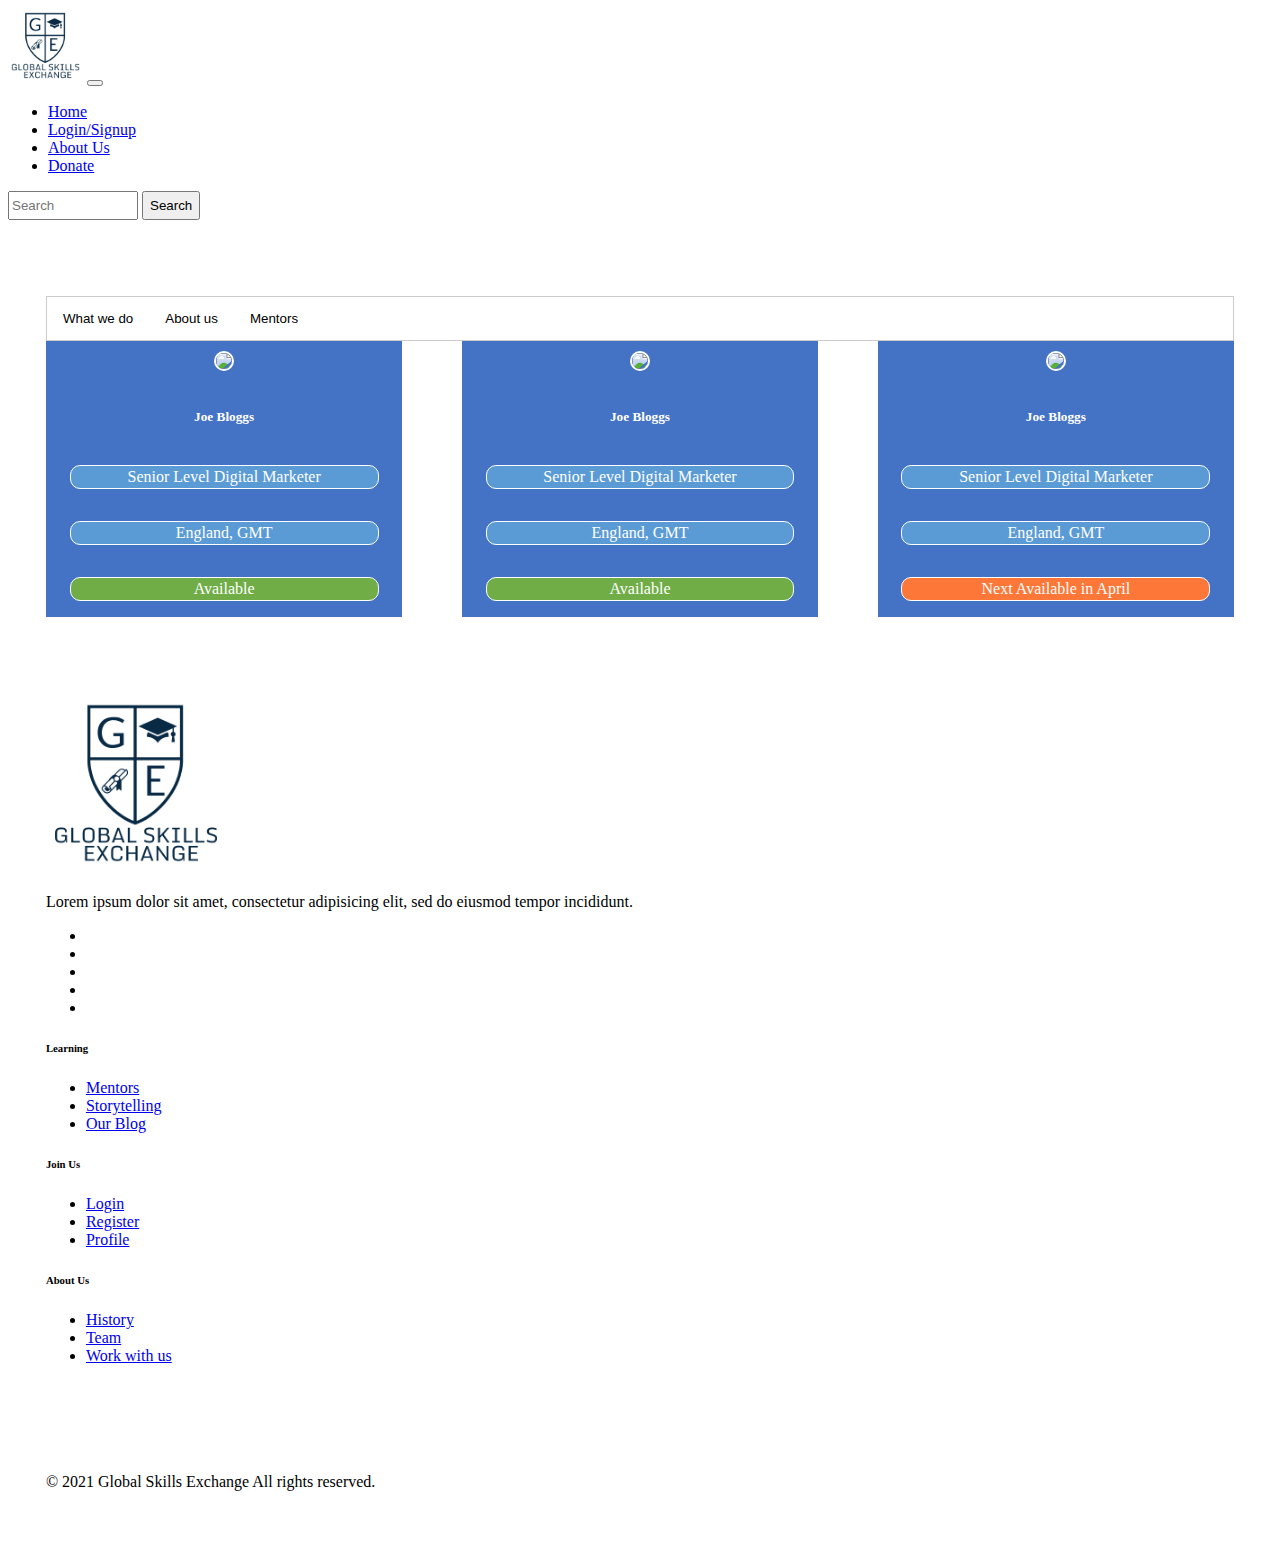
==== index.html @ 27ef4ed4 "Added links in the footer" ====
<!DOCTYPE html>
<html lang="en">

<head>
  <meta charset="UTF-8" />
  <meta http-equiv="X-UA-Compatible" content="IE=edge" />
  <meta name="viewport" content="width=device-width, initial-scale=1.0" />
  <title>Global Skills Exchange</title>
  <link rel="stylesheet" href="https://cdn.jsdelivr.net/npm/bootstrap@4.6.0/dist/css/bootstrap.min.css"
    integrity="sha384-B0vP5xmATw1+K9KRQjQERJvTumQW0nPEzvF6L/Z6nronJ3oUOFUFpCjEUQouq2+l" crossorigin="anonymous" />
  <script src="https://kit.fontawesome.com/4a7cd294ab.js" crossorigin="anonymous"></script>
  <link rel="stylesheet" href="style.css" />
</head>

<body>
 <header>
    <nav class="navbar navbar-expand-lg navbar-light bg-light">
      <a class="navbar-brand" href="index.html"><img class="img-logo" src="img/logo.png" alt="img-home-pg"></a>
      <button class="navbar-toggler" type="button" data-toggle="collapse" data-target="#navbarToggler"
        aria-controls="navbarToggler" aria-expanded="false" aria-label="Toggle navigation">
        <span class="navbar-toggler-icon"></span>
      </button>
      <div class="collapse navbar-collapse" id="navbarToggler">
        <ul class="navbar-nav ml-auto mt-2 mt-lg-0">
          <li class="nav-item">
            <a class="nav-link" href="index.html">Home</a>
          <li class="nav-item">
            <a class="nav-link" href="profile.html">Login/Signup</a>
          </li>
          <li class="nav-item">
            <a class="nav-link" href="aboutus.html">About Us</a>
          </li>
          <li class="nav-item">
            <a class="nav-link" href="donate.html">Donate</a>
          </li>
        </ul>
        <form class="form-inline my-2 my-lg-0">
          <input class="form-control ml-sm-2 mr-sm-2 search-form" type="search" placeholder="Search"
            aria-label="Search" />
          <button class="btn btn-outline-success btn-sm my-2 my-sm-0" type="submit">
            Search
          </button>
        </form>
      </div>
    </nav>
    </header>
  <div class="container">
    <div>
      <div class="tab">
        <button class="tablinks" onclick="openContent(event, 'What-we-do')">What we do</button>
        <button class="tablinks" onclick="openContent(event, 'About-us')">About us</button>
        <button class="tablinks" onclick="openContent(event, 'Mentors')">Mentors</button>
      </div>
      <div id="What-we-do" class="tabcontent">
        <p>Lorem, ipsum dolor sit amet consectetur adipisicing elit. Tempora ab laudantium explicabo impedit
          perspiciatis commodi. Quod qui similique, unde voluptate ipsa omnis perspiciatis natus dolores harum,
          exercitationem laudantium, vel fugit!</p>
      </div>

      <div id="About-us" class="tabcontent">
        <p>Lorem ipsum dolor sit amet consectetur adipisicing elit. Recusandae esse excepturi fugiat, tempore eum ullam!
          Veritatis fuga eum debitis quidem. Molestiae animi aliquid libero qui, doloremque officia mollitia.
          Consectetur, officiis?</p>
      </div>

      <div id="Mentors" class="tabcontent">
        <p>Lorem ipsum dolor sit amet consectetur adipisicing elit. Error, eligendi placeat illo tempora dicta corporis
          ab repellat aspernatur iure consectetur esse tenetur quaerat aliquid perspiciatis reprehenderit magnam nemo,
          magni pariatur?</p>
      </div>
    </div>

    <div class="card-collection">
      <div class="card">
        <div class="card-img-top">
          <img
            src="https://media-exp1.licdn.com/dms/image/C4E03AQFpYiGXjg218Q/profile-displayphoto-shrink_100_100/0/1594146652792?e=1619049600&v=beta&t=nkvq24cCzsqssWhAEV0KOe4FF3cXHS-NEtL6960mZUI" />
        </div>
        <div class="card-body">
          <h5 class="card-title">Joe Bloggs</h5>
          <p class="job-title">Senior Level Digital Marketer</p>
          <p class="location">England, GMT</p>
          <p class="availability available">Available</p>
        </div>
      </div>
      <div class="card">
        <div class="card-img-top">
          <img
            src="https://media-exp1.licdn.com/dms/image/C4E03AQFpYiGXjg218Q/profile-displayphoto-shrink_100_100/0/1594146652792?e=1619049600&v=beta&t=nkvq24cCzsqssWhAEV0KOe4FF3cXHS-NEtL6960mZUI" />
        </div>
        <div class="card-body">
          <h5 class="card-title">Joe Bloggs</h5>
          <p class="job-title">Senior Level Digital Marketer</p>
          <p class="location">England, GMT</p>
          <p class="availability available">Available</p>
        </div>
      </div>
      <div class="card">
        <div class="card-img-top">
          <img
            src="https://media-exp1.licdn.com/dms/image/C4E03AQFpYiGXjg218Q/profile-displayphoto-shrink_100_100/0/1594146652792?e=1619049600&v=beta&t=nkvq24cCzsqssWhAEV0KOe4FF3cXHS-NEtL6960mZUI" />
        </div>
        <div class="card-body">
          <h5 class="card-title">Joe Bloggs</h5>
          <p class="job-title">Senior Level Digital Marketer</p>
          <p class="location">England, GMT</p>
          <p class="availability unavailable">Next Available in April</p>
        </div>
      </div>
    </div>
  </div>
  <footer class="bg-white">
    <div class="container py-5">
      <div class="row py-4">
        <div class="col-lg-4 col-md-6 mb-4 mb-lg-0">
          <img src="img/logo.png" alt="" width="180" class="mb-3" />
          <p class="font-italic text-muted">
            Lorem ipsum dolor sit amet, consectetur adipisicing elit, sed do
            eiusmod tempor incididunt.
          </p>
          <ul class="list-inline mt-4">
            <li class="list-inline-item">
              <a href="#" target="_blank" title="twitter"><i class="fa fa-twitter"></i></a>
            </li>
            <li class="list-inline-item">
              <a href="#" target="_blank" title="facebook"><i class="fa fa-facebook"></i></a>
            </li>
            <li class="list-inline-item">
              <a href="#" target="_blank" title="instagram"><i class="fa fa-instagram"></i></a>
            </li>
            <li class="list-inline-item">
              <a href="#" target="_blank" title="pinterest"><i class="fa fa-pinterest"></i></a>
            </li>
            <li class="list-inline-item">
              <a href="#" target="_blank" title="vimeo"><i class="fa fa-vimeo"></i></a>
            </li>
          </ul>
        </div>
        <div class="col-lg-2 col-md-6 mb-4 mb-lg-0">
          <h6 class="text-uppercase font-weight-bold mb-4">Learning</h6>
          <ul class="list-unstyled mb-0">
            <li class="mb-2"><a href="mentors.html" class="text-muted">Mentors</a></li>
            <li class="mb-2"><a href="#" class="text-muted">Storytelling</a></li>
            <li class="mb-2"><a href="#" class="text-muted">Our Blog</a></li>
          </ul>
        </div>
        <div class="col-lg-2 col-md-6 mb-4 mb-lg-0">
          <h6 class="text-uppercase font-weight-bold mb-4">Join Us</h6>
          <ul class="list-unstyled mb-0">
            <li class="mb-2"><a href="#" class="text-muted">Login</a></li>
            <li class="mb-2"><a href="#" class="text-muted">Register</a></li>
            <li class="mb-2"><a href="profile.html" class="text-muted">Profile</a></li>
          </ul>
        </div>
        <div class="col-lg-2 col-md-6 mb-4 mb-lg-0">
          <h6 class="text-uppercase font-weight-bold mb-4">About Us</h6>
          <ul class="list-unstyled mb-0">
            <li class="mb-2"><a href="#" class="text-muted">History</a></li>
            <li class="mb-2"><a href="#" class="text-muted">Team</a></li>
            <li class="mb-2"><a href="#" class="text-muted">Work with us</a></li>
          </ul>
        </div>
      </div>
    </div>
    <div class="bg-light py-4">
      <div class="container text-center">
        <p class="text-muted mb-0 py-2">
          © 2021 Global Skills Exchange All rights reserved.
        </p>
      </div>
    </div>
    </div>
  </footer>
  <script src="app.js"></script>
  <script src="https://code.jquery.com/jquery-3.5.1.slim.min.js" integrity="sha384-DfXdz2htPH0lsSSs5nCTpuj/zy4C+OGpamoFVy38MVBnE+IbbVYUew+OrCXaRkfj" crossorigin="anonymous"></script>
  <script src="https://cdn.jsdelivr.net/npm/bootstrap@4.6.0/dist/js/bootstrap.bundle.min.js" integrity="sha384-Piv4xVNRyMGpqkS2by6br4gNJ7DXjqk09RmUpJ8jgGtD7zP9yug3goQfGII0yAns" crossorigin="anonymous"></script>
</body>
</html>
---- style.css ----
/* HTML Tags */

input.search-form {
    height: 29px;
    width: 130px;
}


/* Custom Classes */

.container {
    padding: 3%;
}

.navbar {
    margin-bottom: 3%;
}

.btn {
    height: 29px;
}

body {
    display: flex;
    flex-direction: column;
}

.card {
    width: 30%;
    background-color: #4472C4;
    color: #FFFFFF;
}

.card-collection {
    align-self: center;
    display: flex;
    justify-content: space-between;
    flex-wrap: wrap;
    width: 100%;
}

.card-img-top {
    padding: 10px 10px;
    text-align: center;
}

.card-img-top img {
    width: 75%;
    border-radius: 50%;
    border: 2px solid #FFFFFF;
}

.card-body {
    display: flex;
    flex-direction: column;
    align-items: center;
}

.card-body p {
    border: 1px solid #FFFFFF;
    border-radius: 10px;
}

.card-body p,
.card-body h5 {
    width: 85%;
    text-align: center;
    padding: 2px;
}

.job-title,
.location {
    background-color: #5B9BD5;
}

.available {
    background-color: #70AD47;
}

.unavailable {
    background-color: #FC7738;
}

.img-logo {
    height: 75px;
    width: 75px;
}

/* Style the tab */
.tab {
    overflow: hidden;
    border: 1px solid #ccc;
    background-color: #FFFFFF;
}

/* Style the buttons that are used to open the tab content */
.tab button {
    background-color: inherit;
    float: left;
    border: none;
    outline: none;
    cursor: pointer;
    padding: 14px 16px;
    transition: 0.3s;
}

/* Change background color of buttons on hover */
.tab button:hover {
    background-color: #5b9ad596;
}

/* Create an active/current tablink class */
.tab button.active {
    background-color: #5B9BD5;
}

/* Style the tab content */
.tabcontent {
    display: none;
    padding: 6px 12px;
    border: 1px solid #FFFFFF;
    border-top: none;
}
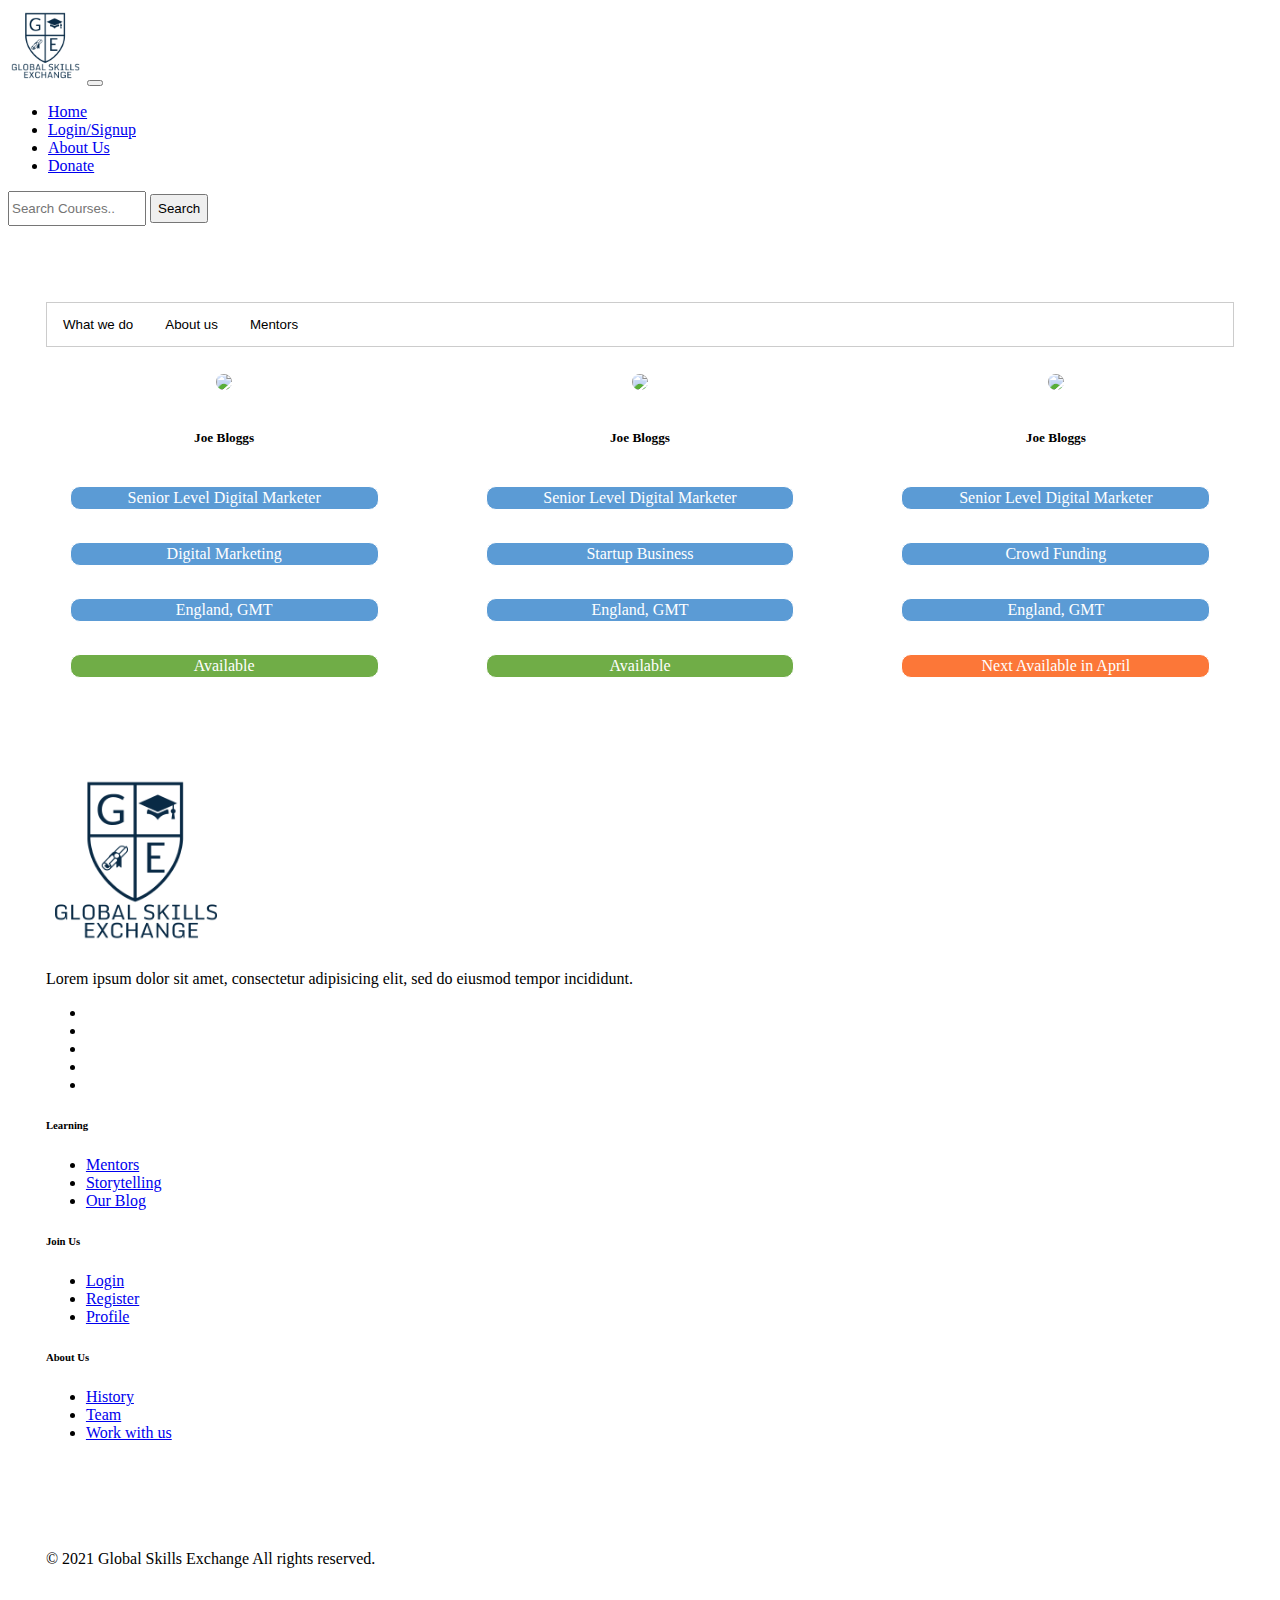
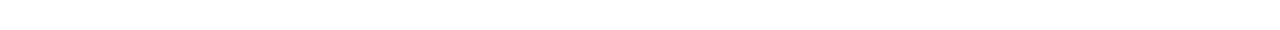
==== commit b5dfac66: "Merge pull request #18 from Phoebe-WD/filter-branch" ====
--- a/index.html
+++ b/index.html
@@ -35,8 +35,9 @@
           </li>
         </ul>
         <form class="form-inline my-2 my-lg-0">
-          <input class="form-control ml-sm-2 mr-sm-2 search-form" type="search" placeholder="Search"
-            aria-label="Search" />
+          <!-- <input class="form-control ml-sm-2 mr-sm-2 search-form" type="search" placeholder="Search"
+            aria-label="Search" /> -->
+          <input class="form-control ml-sm-2 mr-sm-2 search-form" type="text" id="myInput" onkeyup="myFunction()" placeholder="Search Courses..">
           <button class="btn btn-outline-success btn-sm my-2 my-sm-0" type="submit">
             Search
           </button>
@@ -69,8 +70,8 @@
           magni pariatur?</p>
       </div>
     </div>
-
-    <div class="card-collection">
+    
+    <div class="card-collection" id="myTeachers">
       <div class="card">
         <div class="card-img-top">
           <img
@@ -79,6 +80,7 @@
         <div class="card-body">
           <h5 class="card-title">Joe Bloggs</h5>
           <p class="job-title">Senior Level Digital Marketer</p>
+          <p class="course-teaching">Digital Marketing</p>
           <p class="location">England, GMT</p>
           <p class="availability available">Available</p>
         </div>
@@ -91,6 +93,7 @@
         <div class="card-body">
           <h5 class="card-title">Joe Bloggs</h5>
           <p class="job-title">Senior Level Digital Marketer</p>
+          <p class="course-teaching">Startup Business</p>
           <p class="location">England, GMT</p>
           <p class="availability available">Available</p>
         </div>
@@ -103,6 +106,7 @@
         <div class="card-body">
           <h5 class="card-title">Joe Bloggs</h5>
           <p class="job-title">Senior Level Digital Marketer</p>
+          <p class="course-teaching">Crowd Funding</p>
           <p class="location">England, GMT</p>
           <p class="availability unavailable">Next Available in April</p>
         </div>
--- a/style.css
+++ b/style.css
@@ -27,11 +27,19 @@
 
 .card {
     width: 30%;
-    background-color: #4472C4;
+    background-color: #FFFFFF;
     color: #FFFFFF;
 }
 
+.card:hover {
+    width: 31%;
+    background-color: #FFFFFF;
+    color: #FFFFFF;
+    box-shadow: 5px 5px 20px #888888;
+}
+
 .card-collection {
+    margin-top: 15px;
     align-self: center;
     display: flex;
     justify-content: space-between;
@@ -61,6 +69,10 @@
     border-radius: 10px;
 }
 
+.card-body h5 {
+    color: #000000;
+}
+
 .card-body p,
 .card-body h5 {
     width: 85%;
@@ -69,7 +81,7 @@
 }
 
 .job-title,
-.location {
+.location, .course-teaching {
     background-color: #5B9BD5;
 }
 
@@ -120,5 +132,20 @@
     padding: 6px 12px;
     border: 1px solid #FFFFFF;
     border-top: none;
+    text-align: center;
 }
 
+@media (max-width: 800px) {
+    .card-collection {
+        flex-direction: column;
+        align-items: center;
+    }
+
+    .card {
+        width: 99%;
+    }
+
+    .card:hover {
+        width: 100%;
+    }
+}
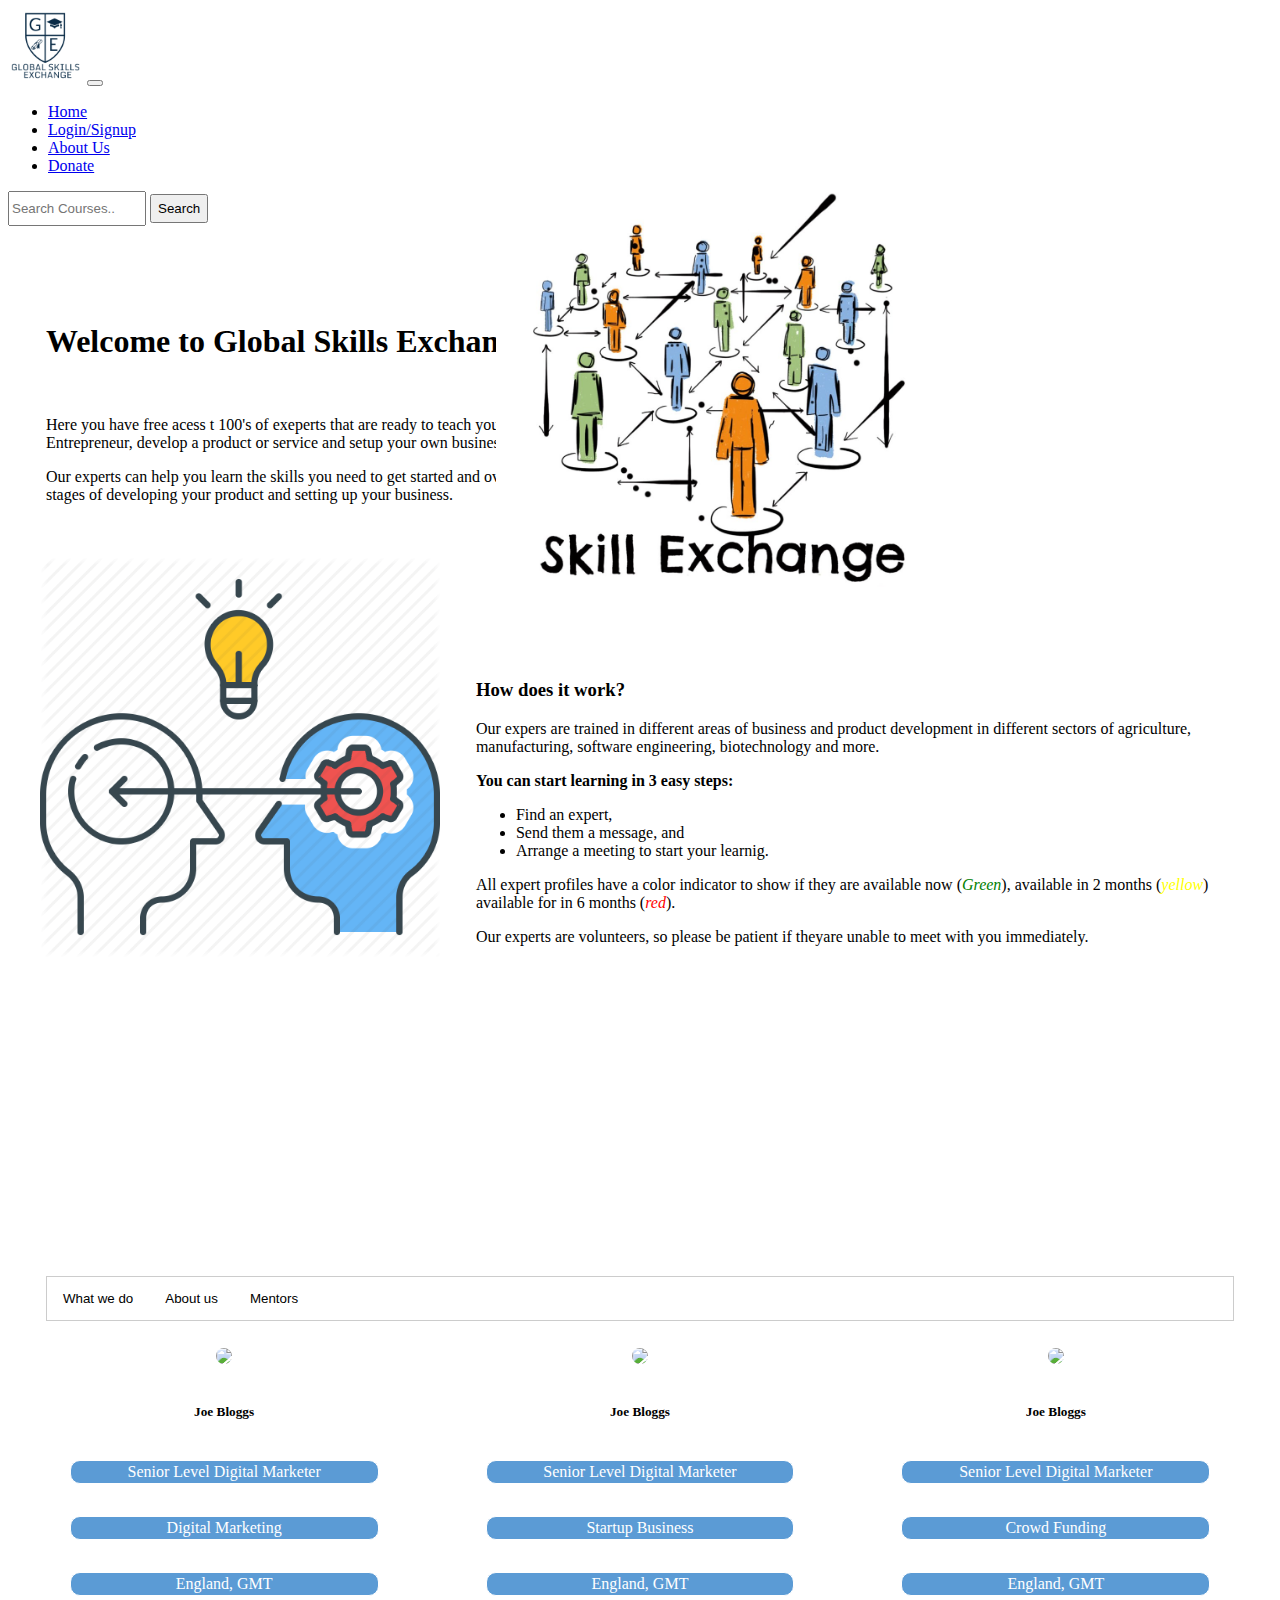
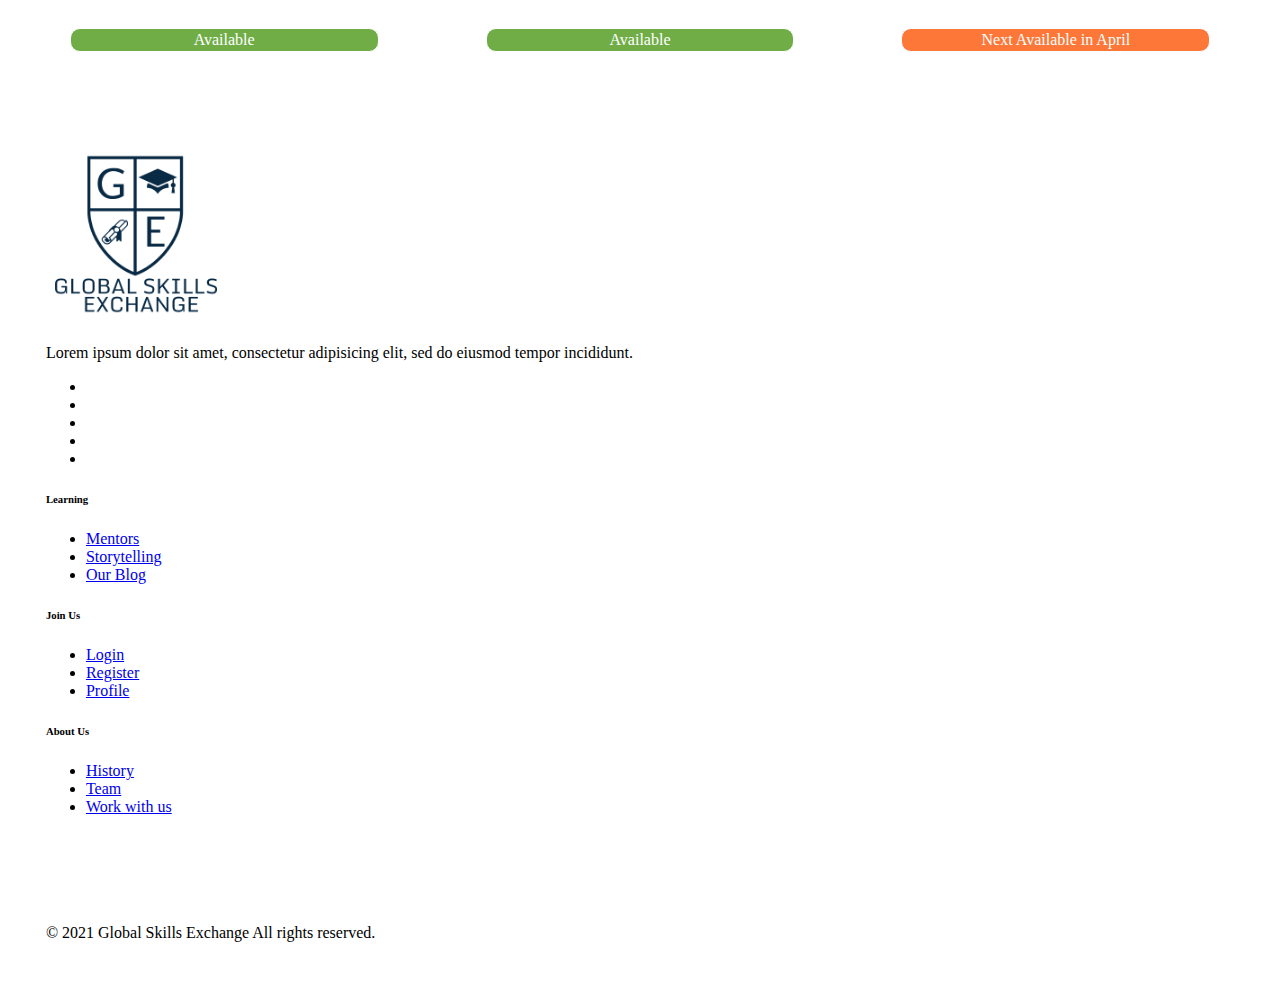
==== commit 6d58b233: "Impoved landing page" ====
--- a/index.html
+++ b/index.html
@@ -46,6 +46,42 @@
     </nav>
     </header>
   <div class="container">
+
+    <div class="introduction">
+      <div class="frst-para">
+      <h1>Welcome to Global Skills Exchange!</h1><br>
+      <p>Here you have free acess t 100's of exeperts that are ready to teach you the skills you need
+         to become an Entrepreneur, develop a product or service and setup your own business.
+      </p>
+      <p>         
+         Our experts can help you learn the skills you need to get started and overcome the
+         chanllenges duting the early stages of developing your product and setting up your business.
+      </p>
+      <br><br>
+      </div>
+      <img class="frst-img" src="img/frst-para.jpg" alt="img">
+      <img class="sec-img" src="img/sec-para.webp" alt="img">
+      <div class="sec-para">
+      <h3><emp>How does it work?</emp></h3>
+      <p>Our expers are trained in different areas of business and product development in different
+        sectors of agriculture, manufacturing, software engineering, biotechnology and more.
+      </p>
+      <p>
+        <strong>You can start learning in 3 easy steps:</strong><br>
+        <ul>
+          <li>Find an expert,</li>
+          <li>Send them a message, and</li>
+          <li>Arrange a meeting to start your learnig.</li>
+        </ul>
+      </p>
+      <p>
+        All expert profiles have a color indicator to show if they are available now (<i style="color:green">Green</i>),
+        available in 2 months (<i style="color:yellow">yellow</i>) available for in 6 months (<i style="color:red">red</i>).
+      </p>
+      <p>Our experts are volunteers, so please be patient if theyare unable to meet with you immediately.</p>
+      </div>
+    </div>
+
     <div>
       <div class="tab">
         <button class="tablinks" onclick="openContent(event, 'What-we-do')">What we do</button>
@@ -75,7 +111,7 @@
       <div class="card">
         <div class="card-img-top">
           <img
-            src="https://media-exp1.licdn.com/dms/image/C4E03AQFpYiGXjg218Q/profile-displayphoto-shrink_100_100/0/1594146652792?e=1619049600&v=beta&t=nkvq24cCzsqssWhAEV0KOe4FF3cXHS-NEtL6960mZUI" />
+            src="img/mentor1.jpg" />
         </div>
         <div class="card-body">
           <h5 class="card-title">Joe Bloggs</h5>
@@ -88,7 +124,7 @@
       <div class="card">
         <div class="card-img-top">
           <img
-            src="https://media-exp1.licdn.com/dms/image/C4E03AQFpYiGXjg218Q/profile-displayphoto-shrink_100_100/0/1594146652792?e=1619049600&v=beta&t=nkvq24cCzsqssWhAEV0KOe4FF3cXHS-NEtL6960mZUI" />
+            src="img/mentor2.jpg" />
         </div>
         <div class="card-body">
           <h5 class="card-title">Joe Bloggs</h5>
@@ -101,7 +137,7 @@
       <div class="card">
         <div class="card-img-top">
           <img
-            src="https://media-exp1.licdn.com/dms/image/C4E03AQFpYiGXjg218Q/profile-displayphoto-shrink_100_100/0/1594146652792?e=1619049600&v=beta&t=nkvq24cCzsqssWhAEV0KOe4FF3cXHS-NEtL6960mZUI" />
+            src="img/mentor1.jpg" />
         </div>
         <div class="card-body">
           <h5 class="card-title">Joe Bloggs</h5>
--- a/style.css
+++ b/style.css
@@ -23,6 +23,33 @@
 body {
     display: flex;
     flex-direction: column;
+}
+
+.introduction {
+    margin: 0 0 30px;   
+}
+
+.frst-para {
+    margin-right: 460px;
+}
+
+.frst-img {
+    width: 430px;
+    position: relative;
+    top: -370px;
+    left: 450px;
+}
+
+.sec-para {
+    margin-left: 430px;
+    position: relative;
+    bottom: 300px;
+}
+
+.sec-img {
+    width: 400px;
+    position: relative;
+    right: 440px;
 }
 
 .card {
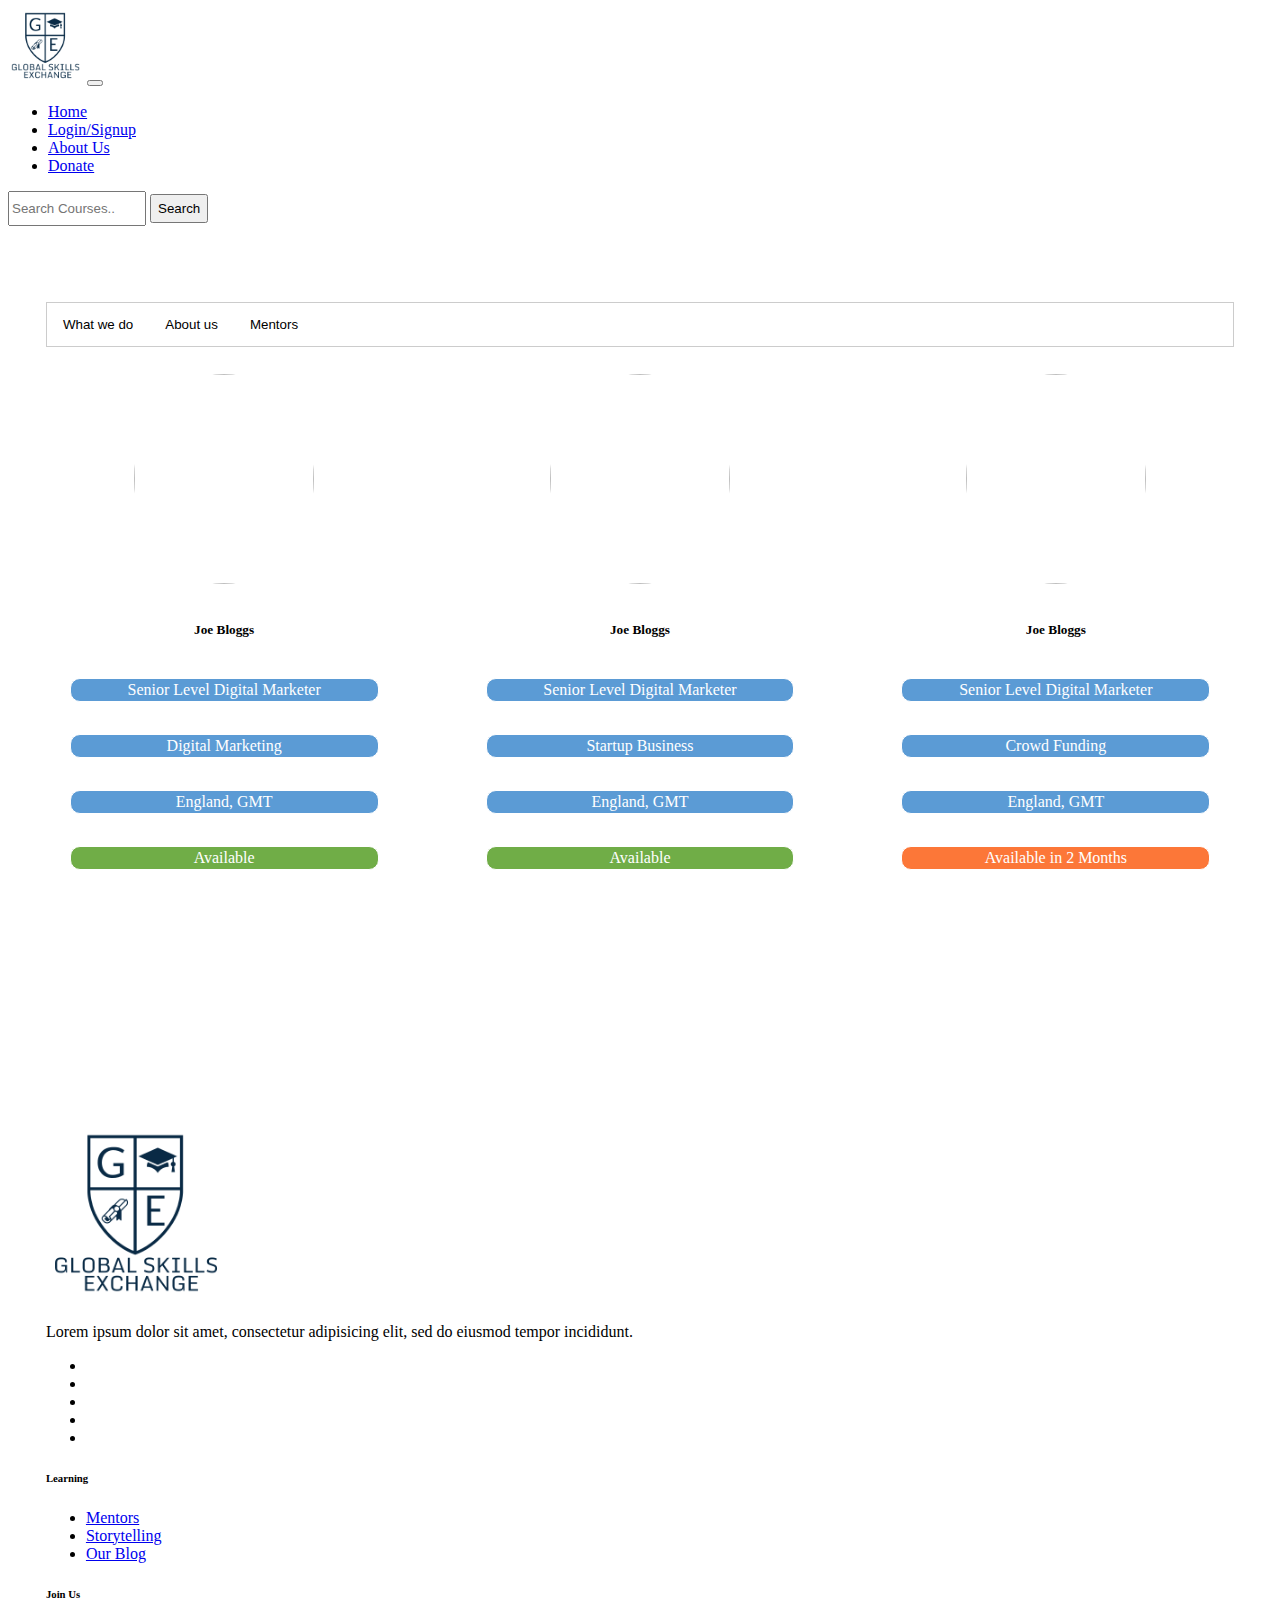
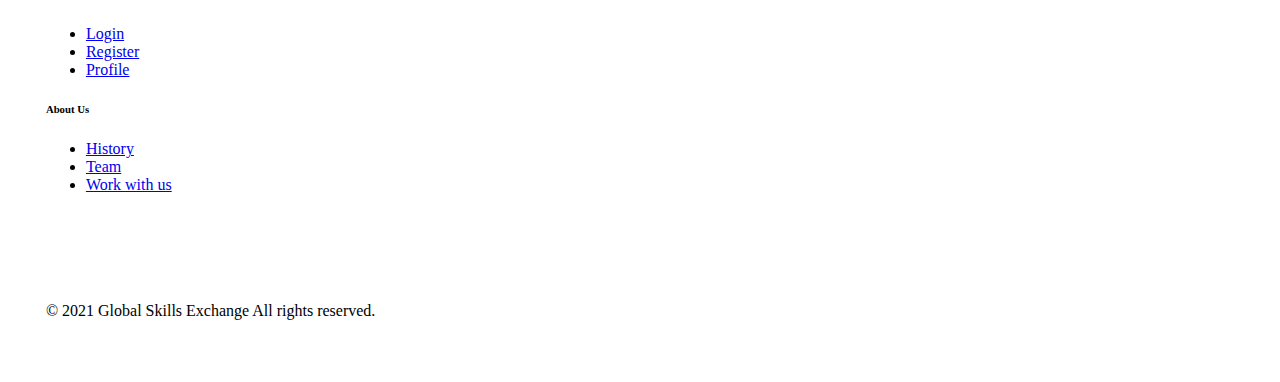
==== commit f4829480: "Merge pull request #21 from Phoebe-WD/mentor-page-adjustments" ====
--- a/index.html
+++ b/index.html
@@ -10,6 +10,7 @@
     integrity="sha384-B0vP5xmATw1+K9KRQjQERJvTumQW0nPEzvF6L/Z6nronJ3oUOFUFpCjEUQouq2+l" crossorigin="anonymous" />
   <script src="https://kit.fontawesome.com/4a7cd294ab.js" crossorigin="anonymous"></script>
   <link rel="stylesheet" href="style.css" />
+  <link rel="icon" href="./img/favicon.PNG" />
 </head>
 
 <body>
@@ -46,42 +47,6 @@
     </nav>
     </header>
   <div class="container">
-
-    <div class="introduction">
-      <div class="frst-para">
-      <h1>Welcome to Global Skills Exchange!</h1><br>
-      <p>Here you have free acess t 100's of exeperts that are ready to teach you the skills you need
-         to become an Entrepreneur, develop a product or service and setup your own business.
-      </p>
-      <p>         
-         Our experts can help you learn the skills you need to get started and overcome the
-         chanllenges duting the early stages of developing your product and setting up your business.
-      </p>
-      <br><br>
-      </div>
-      <img class="frst-img" src="img/frst-para.jpg" alt="img">
-      <img class="sec-img" src="img/sec-para.webp" alt="img">
-      <div class="sec-para">
-      <h3><emp>How does it work?</emp></h3>
-      <p>Our expers are trained in different areas of business and product development in different
-        sectors of agriculture, manufacturing, software engineering, biotechnology and more.
-      </p>
-      <p>
-        <strong>You can start learning in 3 easy steps:</strong><br>
-        <ul>
-          <li>Find an expert,</li>
-          <li>Send them a message, and</li>
-          <li>Arrange a meeting to start your learnig.</li>
-        </ul>
-      </p>
-      <p>
-        All expert profiles have a color indicator to show if they are available now (<i style="color:green">Green</i>),
-        available in 2 months (<i style="color:yellow">yellow</i>) available for in 6 months (<i style="color:red">red</i>).
-      </p>
-      <p>Our experts are volunteers, so please be patient if theyare unable to meet with you immediately.</p>
-      </div>
-    </div>
-
     <div>
       <div class="tab">
         <button class="tablinks" onclick="openContent(event, 'What-we-do')">What we do</button>
@@ -111,7 +76,7 @@
       <div class="card">
         <div class="card-img-top">
           <img
-            src="img/mentor1.jpg" />
+            src="https://media-exp1.licdn.com/dms/image/C4E03AQFpYiGXjg218Q/profile-displayphoto-shrink_100_100/0/1594146652792?e=1619049600&v=beta&t=nkvq24cCzsqssWhAEV0KOe4FF3cXHS-NEtL6960mZUI" />
         </div>
         <div class="card-body">
           <h5 class="card-title">Joe Bloggs</h5>
@@ -124,7 +89,7 @@
       <div class="card">
         <div class="card-img-top">
           <img
-            src="img/mentor2.jpg" />
+            src="https://media-exp1.licdn.com/dms/image/C4E03AQFpYiGXjg218Q/profile-displayphoto-shrink_100_100/0/1594146652792?e=1619049600&v=beta&t=nkvq24cCzsqssWhAEV0KOe4FF3cXHS-NEtL6960mZUI" />
         </div>
         <div class="card-body">
           <h5 class="card-title">Joe Bloggs</h5>
@@ -137,14 +102,14 @@
       <div class="card">
         <div class="card-img-top">
           <img
-            src="img/mentor1.jpg" />
+            src="https://media-exp1.licdn.com/dms/image/C4E03AQFpYiGXjg218Q/profile-displayphoto-shrink_100_100/0/1594146652792?e=1619049600&v=beta&t=nkvq24cCzsqssWhAEV0KOe4FF3cXHS-NEtL6960mZUI" />
         </div>
         <div class="card-body">
           <h5 class="card-title">Joe Bloggs</h5>
           <p class="job-title">Senior Level Digital Marketer</p>
           <p class="course-teaching">Crowd Funding</p>
           <p class="location">England, GMT</p>
-          <p class="availability unavailable">Next Available in April</p>
+          <p class="availability unavailable-2months">Available in 2 Months</p>
         </div>
       </div>
     </div>
--- a/style.css
+++ b/style.css
@@ -25,37 +25,12 @@
     flex-direction: column;
 }
 
-.introduction {
-    margin: 0 0 30px;   
-}
-
-.frst-para {
-    margin-right: 460px;
-}
-
-.frst-img {
-    width: 430px;
-    position: relative;
-    top: -370px;
-    left: 450px;
-}
-
-.sec-para {
-    margin-left: 430px;
-    position: relative;
-    bottom: 300px;
-}
-
-.sec-img {
-    width: 400px;
-    position: relative;
-    right: 440px;
-}
-
 .card {
+    height: 650px;
     width: 30%;
     background-color: #FFFFFF;
     color: #FFFFFF;
+    margin-bottom: 35px;
 }
 
 .card:hover {
@@ -80,7 +55,8 @@
 }
 
 .card-img-top img {
-    width: 75%;
+    width: 180px;
+    height: 210px;
     border-radius: 50%;
     border: 2px solid #FFFFFF;
 }
@@ -116,8 +92,12 @@
     background-color: #70AD47;
 }
 
-.unavailable {
+.unavailable-2months {
     background-color: #FC7738;
+}
+
+.unavailable-6months {
+    background-color: #FC3838;
 }
 
 .img-logo {
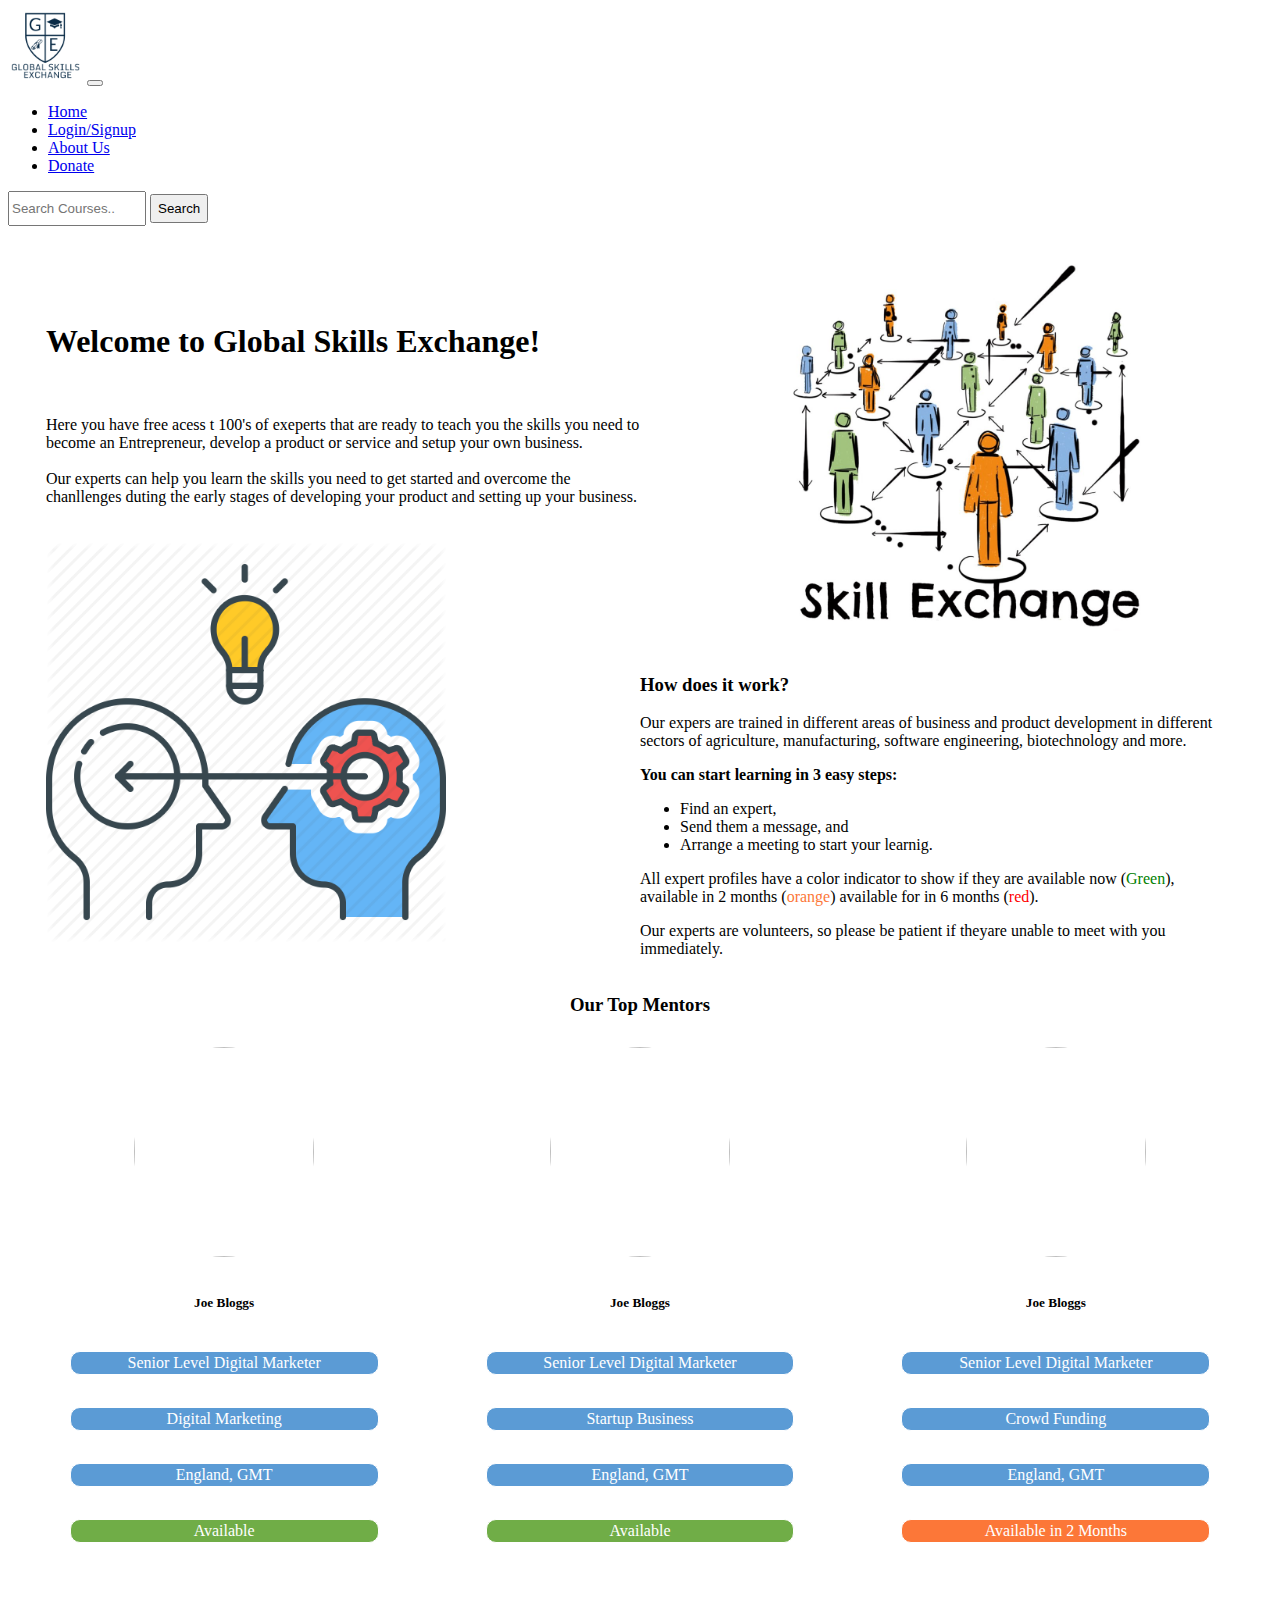
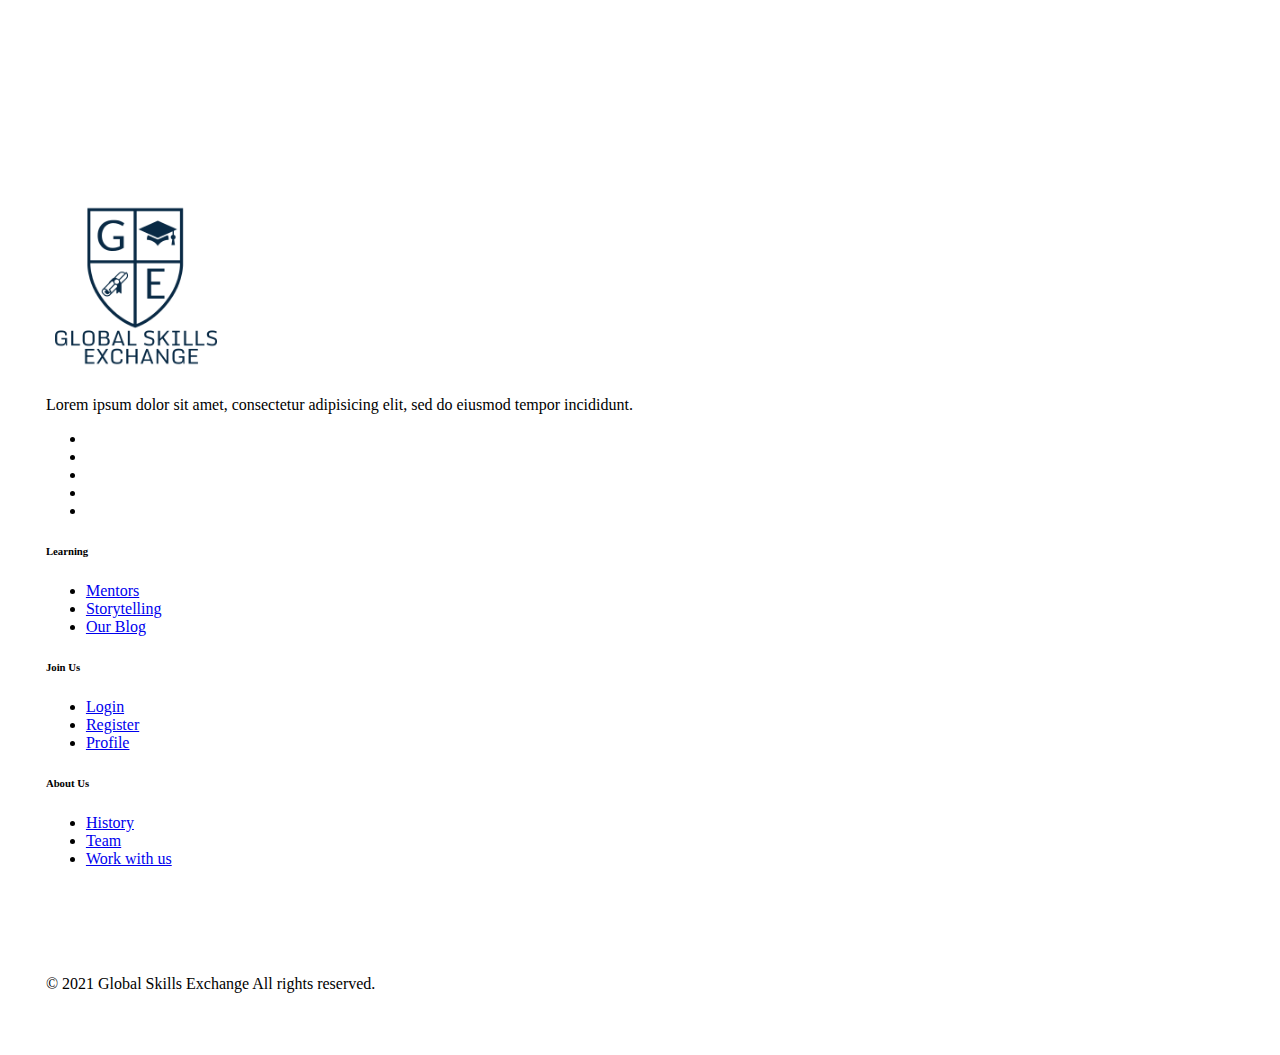
==== commit d6c63db1: "Merge pull request #23 from Phoebe-WD/login" ====
--- a/index.html
+++ b/index.html
@@ -14,7 +14,7 @@
 </head>
 
 <body>
- <header>
+  <header>
     <nav class="navbar navbar-expand-lg navbar-light bg-light">
       <a class="navbar-brand" href="index.html"><img class="img-logo" src="img/logo.png" alt="img-home-pg"></a>
       <button class="navbar-toggler" type="button" data-toggle="collapse" data-target="#navbarToggler"
@@ -26,7 +26,7 @@
           <li class="nav-item">
             <a class="nav-link" href="index.html">Home</a>
           <li class="nav-item">
-            <a class="nav-link" href="profile.html">Login/Signup</a>
+            <a class="nav-link" href="login.html">Login/Signup</a>
           </li>
           <li class="nav-item">
             <a class="nav-link" href="aboutus.html">About Us</a>
@@ -36,8 +36,7 @@
           </li>
         </ul>
         <form class="form-inline my-2 my-lg-0">
-          <!-- <input class="form-control ml-sm-2 mr-sm-2 search-form" type="search" placeholder="Search"
-            aria-label="Search" /> -->
+
           <input class="form-control ml-sm-2 mr-sm-2 search-form" type="text" id="myInput" onkeyup="myFunction()" placeholder="Search Courses..">
           <button class="btn btn-outline-success btn-sm my-2 my-sm-0" type="submit">
             Search
@@ -45,38 +44,58 @@
         </form>
       </div>
     </nav>
-    </header>
+  </header>
   <div class="container">
-    <div>
-      <div class="tab">
-        <button class="tablinks" onclick="openContent(event, 'What-we-do')">What we do</button>
-        <button class="tablinks" onclick="openContent(event, 'About-us')">About us</button>
-        <button class="tablinks" onclick="openContent(event, 'Mentors')">Mentors</button>
-      </div>
-      <div id="What-we-do" class="tabcontent">
-        <p>Lorem, ipsum dolor sit amet consectetur adipisicing elit. Tempora ab laudantium explicabo impedit
-          perspiciatis commodi. Quod qui similique, unde voluptate ipsa omnis perspiciatis natus dolores harum,
-          exercitationem laudantium, vel fugit!</p>
-      </div>
-
-      <div id="About-us" class="tabcontent">
-        <p>Lorem ipsum dolor sit amet consectetur adipisicing elit. Recusandae esse excepturi fugiat, tempore eum ullam!
-          Veritatis fuga eum debitis quidem. Molestiae animi aliquid libero qui, doloremque officia mollitia.
-          Consectetur, officiis?</p>
-      </div>
-
-      <div id="Mentors" class="tabcontent">
-        <p>Lorem ipsum dolor sit amet consectetur adipisicing elit. Error, eligendi placeat illo tempora dicta corporis
-          ab repellat aspernatur iure consectetur esse tenetur quaerat aliquid perspiciatis reprehenderit magnam nemo,
-          magni pariatur?</p>
-      </div>
-    </div>
-    
+    <div class="introduction">
+      <div class="first-content">
+        <div class="frst-para">
+          <h1>Welcome to Global Skills Exchange!</h1><br>
+          <p>Here you have free acess t 100's of exeperts that are ready to teach you the skills you need
+            to become an Entrepreneur, develop a product or service and setup your own business.
+            <br><br>
+            Our experts can help you learn the skills you need to get started and overcome the
+            chanllenges duting the early stages of developing your product and setting up your business.
+          </p>
+        </div>
+        <div class="img-cont1">
+          <img class="frst-img" src="img/frst-para.jpg" alt="img">
+        </div>
+      </div>
+      <div class="img-cont2">
+        <img class="sec-img" src="img/sec-para.webp" alt="img">
+
+      </div>
+      <div class="sec-para">
+        <h3>
+          <emp>How does it work?</emp>
+        </h3>
+        <p>Our expers are trained in different areas of business and product development in different
+          sectors of agriculture, manufacturing, software engineering, biotechnology and more.
+        </p>
+        <p>
+          <strong>You can start learning in 3 easy steps:</strong><br>
+          <ul>
+            <li>Find an expert,</li>
+            <li>Send them a message, and</li>
+            <li>Arrange a meeting to start your learnig.</li>
+          </ul>
+        </p>
+        <p>
+          All expert profiles have a color indicator to show if they are available now (<span
+            style="color:green">Green</span>),
+          available in 2 months (<span style="color:#FC7738">orange</span>) available for in 6 months (<span
+            style="color:red">red</span>).
+        </p>
+        <p>Our experts are volunteers, so please be patient if theyare unable to meet with you immediately.</p>
+      </div>
+    </div>
+    <div class="title-cards">
+      <h3>Our Top Mentors</h3>
+    </div>
     <div class="card-collection" id="myTeachers">
       <div class="card">
         <div class="card-img-top">
-          <img
-            src="https://media-exp1.licdn.com/dms/image/C4E03AQFpYiGXjg218Q/profile-displayphoto-shrink_100_100/0/1594146652792?e=1619049600&v=beta&t=nkvq24cCzsqssWhAEV0KOe4FF3cXHS-NEtL6960mZUI" />
+          <img src="img/mentor1.jpg" />
         </div>
         <div class="card-body">
           <h5 class="card-title">Joe Bloggs</h5>
@@ -88,8 +107,7 @@
       </div>
       <div class="card">
         <div class="card-img-top">
-          <img
-            src="https://media-exp1.licdn.com/dms/image/C4E03AQFpYiGXjg218Q/profile-displayphoto-shrink_100_100/0/1594146652792?e=1619049600&v=beta&t=nkvq24cCzsqssWhAEV0KOe4FF3cXHS-NEtL6960mZUI" />
+          <img src="img/mentor2.jpg" />
         </div>
         <div class="card-body">
           <h5 class="card-title">Joe Bloggs</h5>
@@ -101,8 +119,7 @@
       </div>
       <div class="card">
         <div class="card-img-top">
-          <img
-            src="https://media-exp1.licdn.com/dms/image/C4E03AQFpYiGXjg218Q/profile-displayphoto-shrink_100_100/0/1594146652792?e=1619049600&v=beta&t=nkvq24cCzsqssWhAEV0KOe4FF3cXHS-NEtL6960mZUI" />
+          <img src="img/mentor1.jpg" />
         </div>
         <div class="card-body">
           <h5 class="card-title">Joe Bloggs</h5>
@@ -177,7 +194,12 @@
     </div>
   </footer>
   <script src="app.js"></script>
-  <script src="https://code.jquery.com/jquery-3.5.1.slim.min.js" integrity="sha384-DfXdz2htPH0lsSSs5nCTpuj/zy4C+OGpamoFVy38MVBnE+IbbVYUew+OrCXaRkfj" crossorigin="anonymous"></script>
-  <script src="https://cdn.jsdelivr.net/npm/bootstrap@4.6.0/dist/js/bootstrap.bundle.min.js" integrity="sha384-Piv4xVNRyMGpqkS2by6br4gNJ7DXjqk09RmUpJ8jgGtD7zP9yug3goQfGII0yAns" crossorigin="anonymous"></script>
+  <script src="https://code.jquery.com/jquery-3.5.1.slim.min.js"
+    integrity="sha384-DfXdz2htPH0lsSSs5nCTpuj/zy4C+OGpamoFVy38MVBnE+IbbVYUew+OrCXaRkfj" crossorigin="anonymous">
+  </script>
+  <script src="https://cdn.jsdelivr.net/npm/bootstrap@4.6.0/dist/js/bootstrap.bundle.min.js"
+    integrity="sha384-Piv4xVNRyMGpqkS2by6br4gNJ7DXjqk09RmUpJ8jgGtD7zP9yug3goQfGII0yAns" crossorigin="anonymous">
+  </script>
 </body>
+
 </html>--- a/style.css
+++ b/style.css
@@ -5,7 +5,6 @@
     width: 130px;
 }
 
-
 /* Custom Classes */
 
 .container {
@@ -23,6 +22,49 @@
 body {
     display: flex;
     flex-direction: column;
+}
+
+.introduction {
+    height: auto;
+}
+
+.frst-para {
+    width: 50%;
+    float: left;
+    margin-bottom: 20px;
+}
+.img-cont1{
+    margin-top: -44px;
+    width: 40%;
+    float: right;
+    margin-bottom: 20px;
+}
+
+.frst-img {
+    width: 400px;
+}
+.img-cont2{
+    width: 40%;
+    float: left;
+    margin-bottom: 20px;
+}
+
+.sec-para {
+    width: 50%;
+    float: right;
+    margin-bottom: 20px;
+}
+
+.sec-img {
+    width: 400px;
+
+}
+.title-cards{
+    clear: both;
+    display: block;
+    margin: 0 auto;
+    margin-top: 50px;
+    text-align: center;
 }
 
 .card {
@@ -133,6 +175,12 @@
     background-color: #5B9BD5;
 }
 
+/* Avatar image */
+img.avatar {
+    width: 10%;
+    border-radius: 30%;
+}
+
 /* Style the tab content */
 .tabcontent {
     display: none;
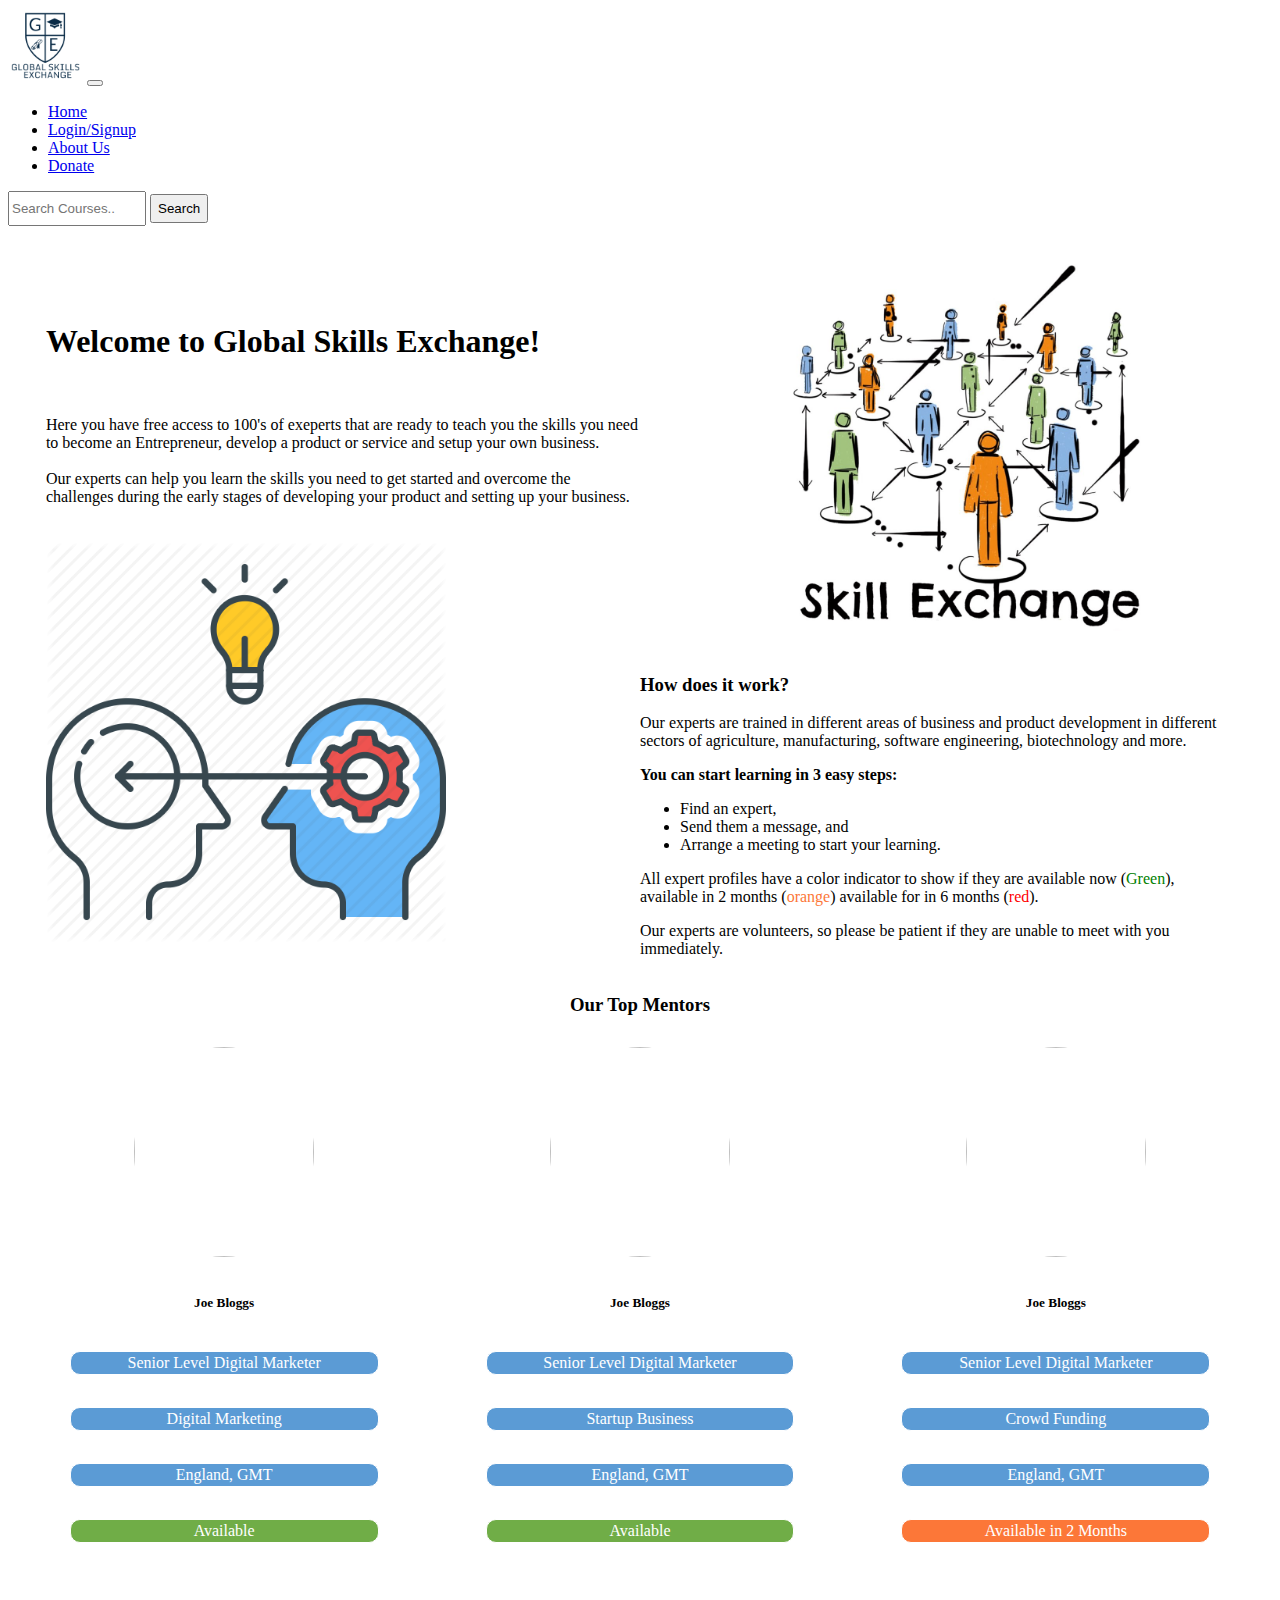
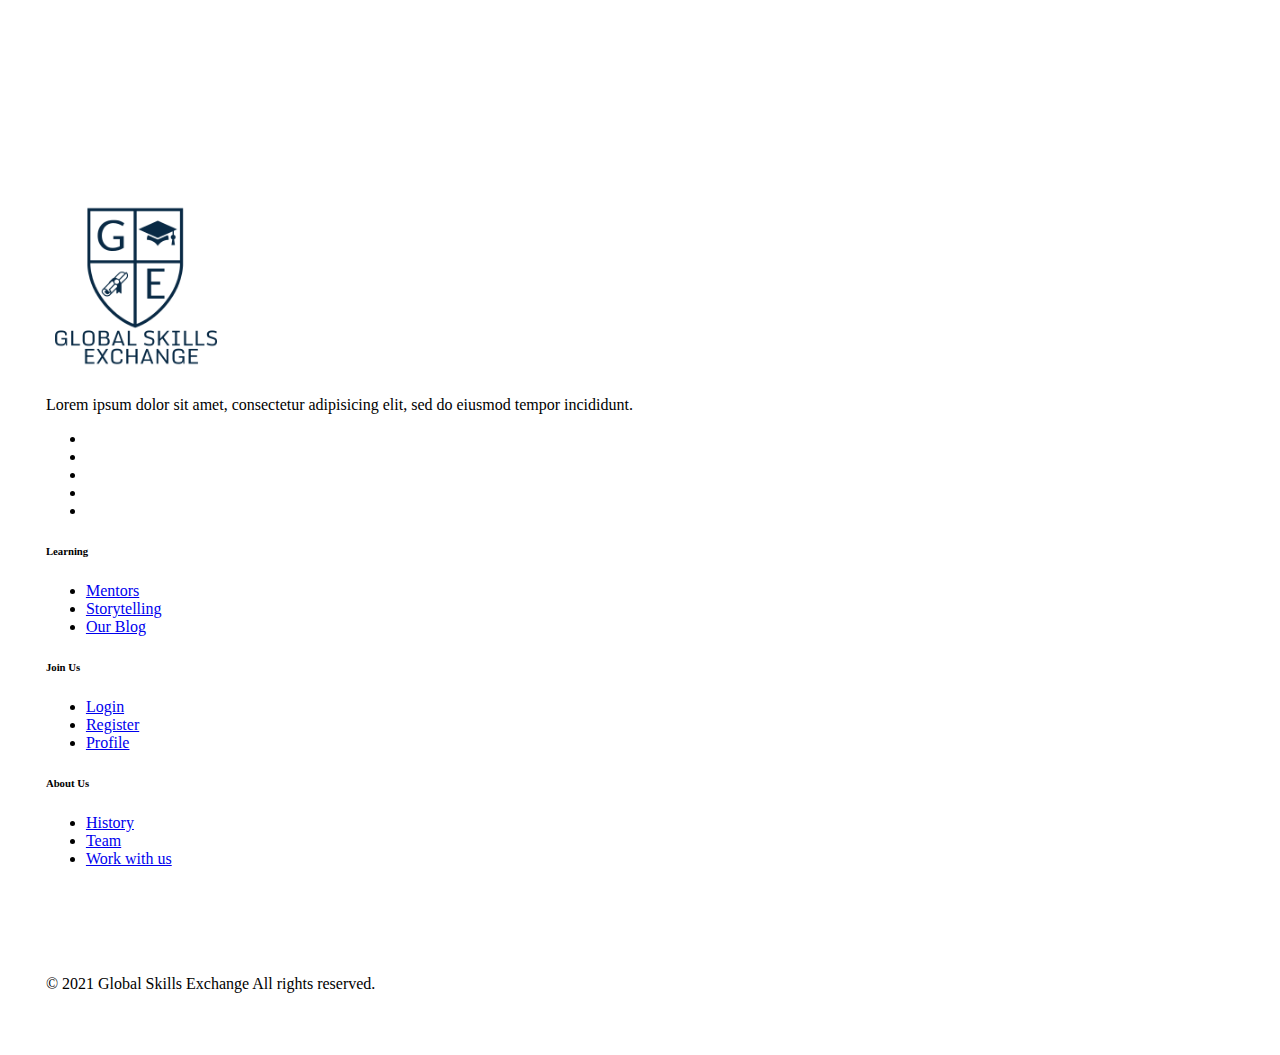
==== commit 89265fae: "main Fixed typos" ====
--- a/index.html
+++ b/index.html
@@ -50,11 +50,11 @@
       <div class="first-content">
         <div class="frst-para">
           <h1>Welcome to Global Skills Exchange!</h1><br>
-          <p>Here you have free acess t 100's of exeperts that are ready to teach you the skills you need
+          <p>Here you have free access to 100's of exeperts that are ready to teach you the skills you need
             to become an Entrepreneur, develop a product or service and setup your own business.
             <br><br>
             Our experts can help you learn the skills you need to get started and overcome the
-            chanllenges duting the early stages of developing your product and setting up your business.
+            challenges during the early stages of developing your product and setting up your business.
           </p>
         </div>
         <div class="img-cont1">
@@ -69,7 +69,7 @@
         <h3>
           <emp>How does it work?</emp>
         </h3>
-        <p>Our expers are trained in different areas of business and product development in different
+        <p>Our experts are trained in different areas of business and product development in different
           sectors of agriculture, manufacturing, software engineering, biotechnology and more.
         </p>
         <p>
@@ -77,7 +77,7 @@
           <ul>
             <li>Find an expert,</li>
             <li>Send them a message, and</li>
-            <li>Arrange a meeting to start your learnig.</li>
+            <li>Arrange a meeting to start your learning.</li>
           </ul>
         </p>
         <p>
@@ -86,7 +86,7 @@
           available in 2 months (<span style="color:#FC7738">orange</span>) available for in 6 months (<span
             style="color:red">red</span>).
         </p>
-        <p>Our experts are volunteers, so please be patient if theyare unable to meet with you immediately.</p>
+        <p>Our experts are volunteers, so please be patient if they are unable to meet with you immediately.</p>
       </div>
     </div>
     <div class="title-cards">
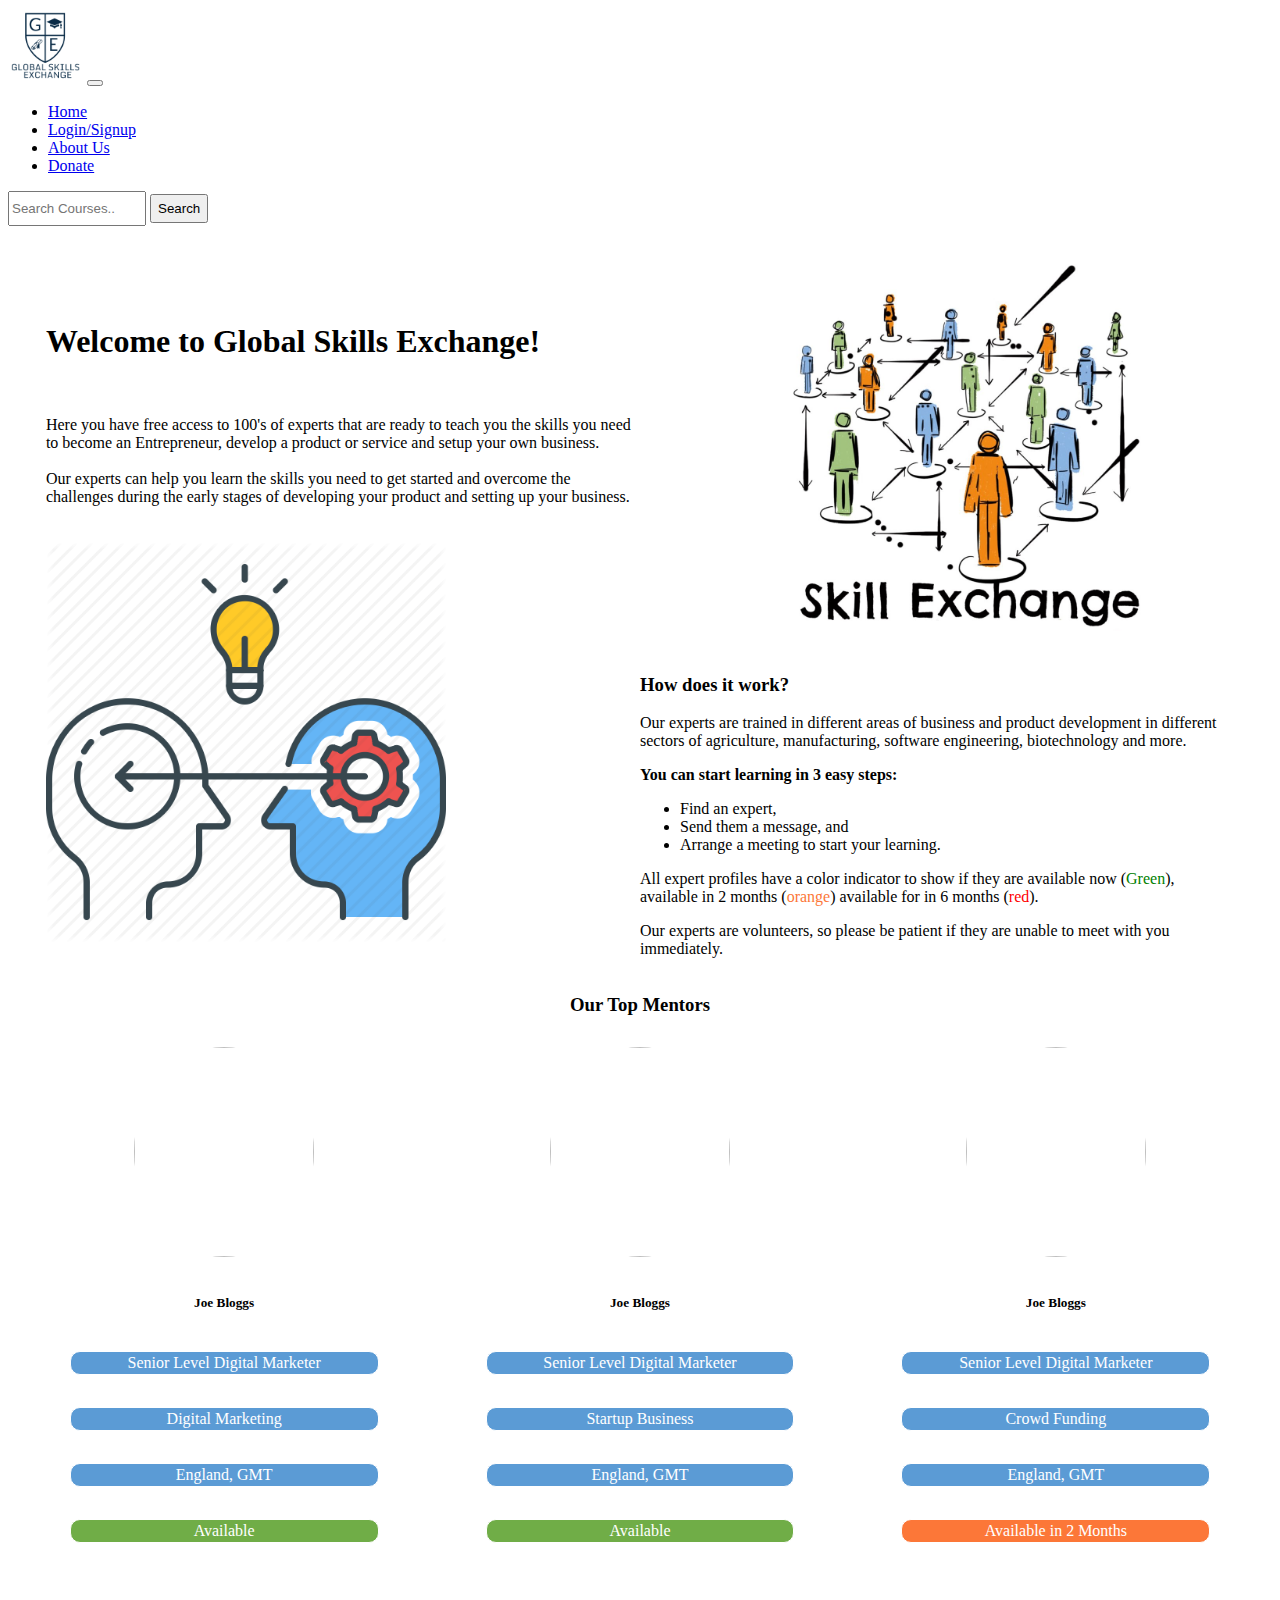
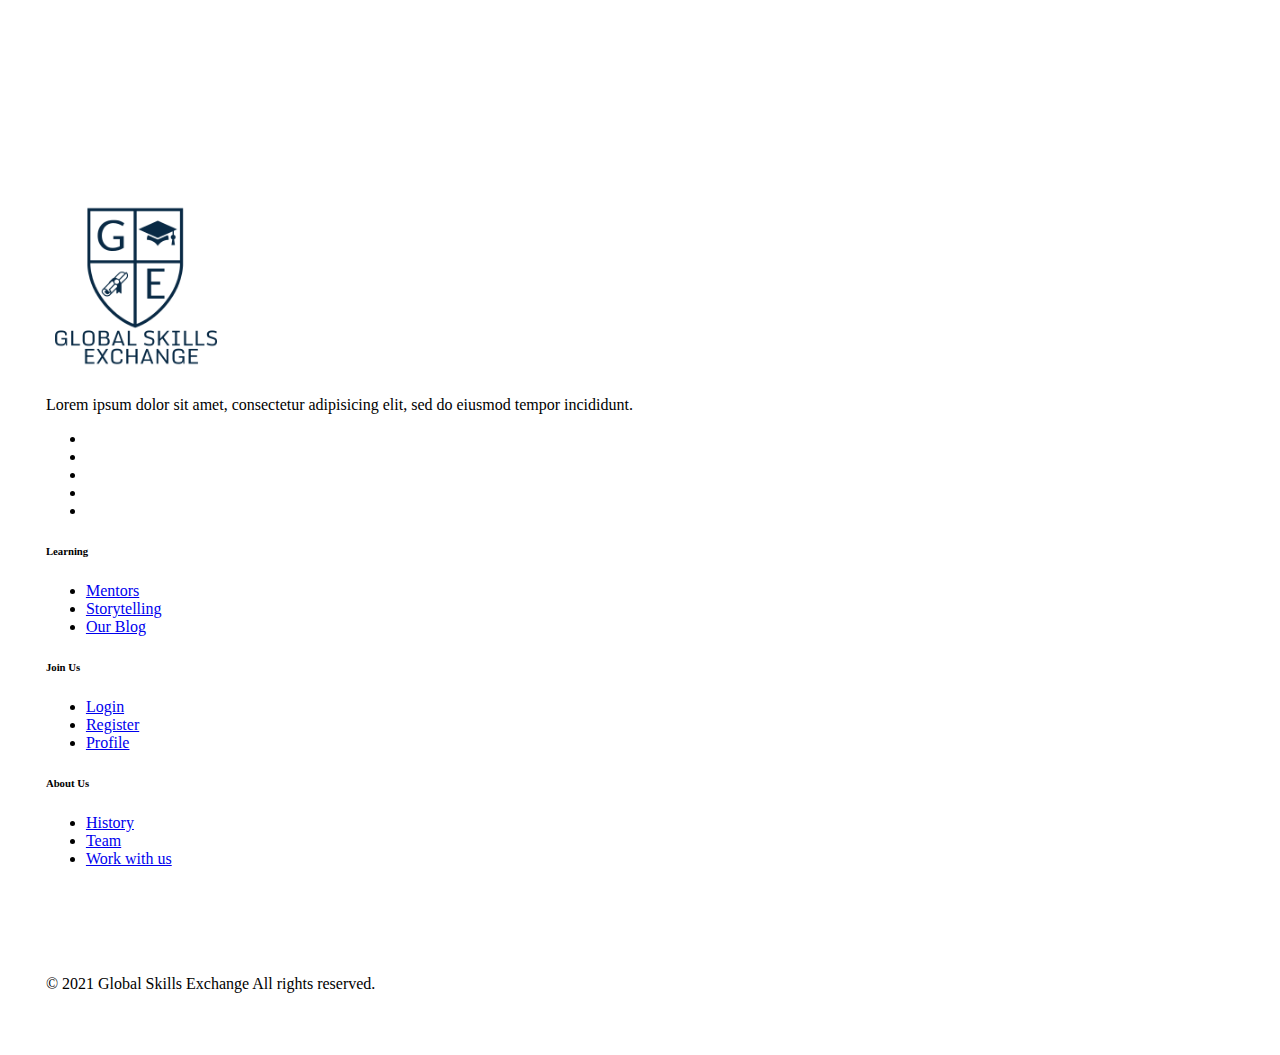
==== commit 7eb14367: "main Fixed typo" ====
--- a/index.html
+++ b/index.html
@@ -50,7 +50,7 @@
       <div class="first-content">
         <div class="frst-para">
           <h1>Welcome to Global Skills Exchange!</h1><br>
-          <p>Here you have free access to 100's of exeperts that are ready to teach you the skills you need
+          <p>Here you have free access to 100's of experts that are ready to teach you the skills you need
             to become an Entrepreneur, develop a product or service and setup your own business.
             <br><br>
             Our experts can help you learn the skills you need to get started and overcome the
